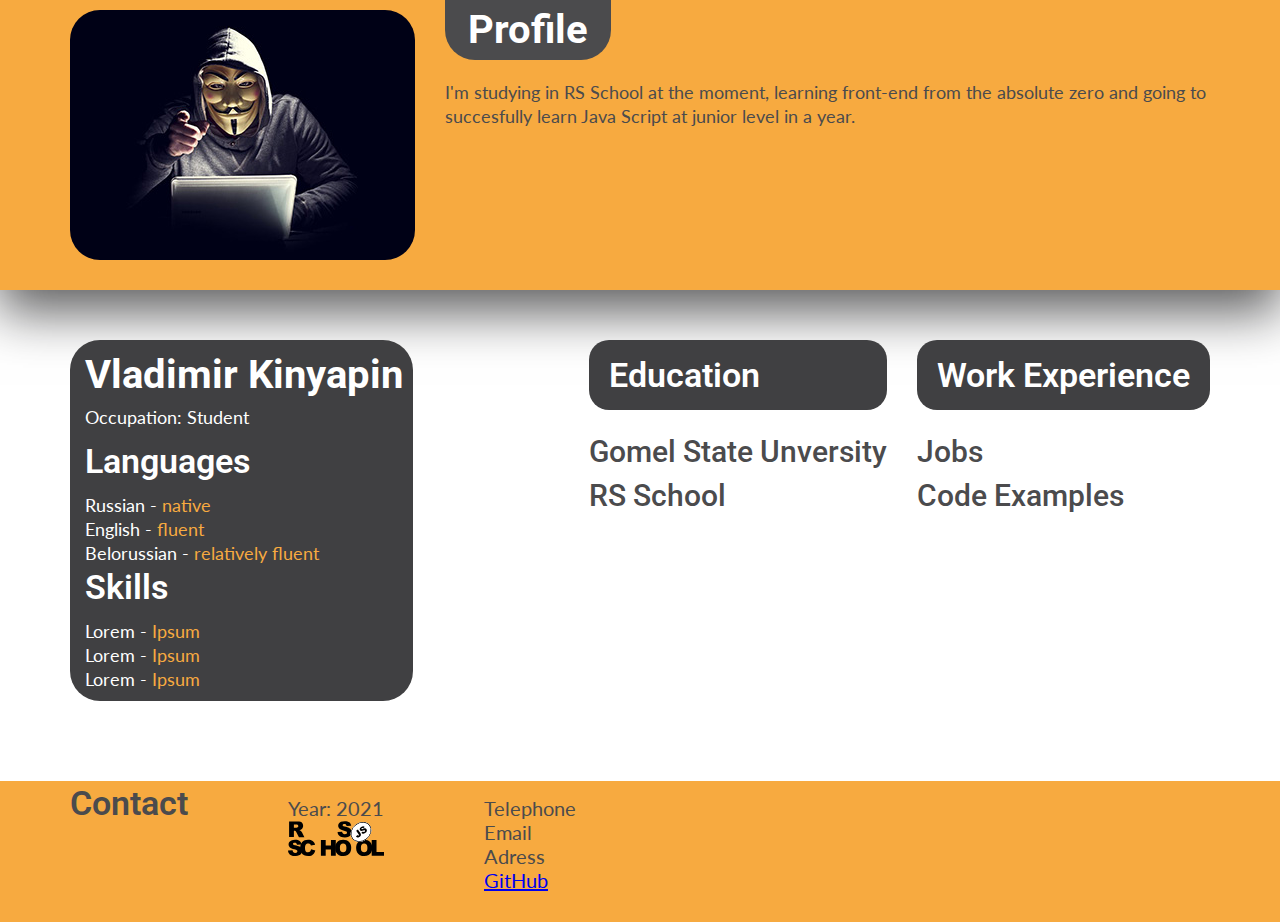
==== index.html @ 42232deb "init: start HTML, CSS & Git Basics" ====
<!DOCTYPE html>
<html lang="en">
  <head>
    <meta charset="UTF-8" />
    <meta name="viewport" content="width=device-width, initial-scale=1.0" />
    <meta http-equiv="X-UA-Compatible" content="ie=edge" />
    <title>Document</title>
    <link rel="stylesheet" href="css/reset.css" />
    <link rel="stylesheet" href="css/style.css" />
    <link rel="preconnect" href="https://fonts.googleapis.com" />
    <link
      href="https://fonts.googleapis.com/css2?family=Lato:wght@400;700&family=Open+Sans:wght@700&family=Roboto:wght@900;400&display=swap"
      rel="stylesheet"
    />
  </head>
  <body>
    <header class="header">
      <div class="container">
        <div class="header-inner">
          <div class="header-photo">
            <img src="images/anon.jpg" alt="anon" />
          </div>
          <div class="header-text">
            <div class="header-text__title">
              <h2>Profile</h2>
            </div>
            <div class="header-text__main">
              I'm studying in RS School at the moment, learning front-end from
              the absolute zero and going to succesfully learn Java Script at
              junior level in a year.
            </div>
          </div>
        </div>
      </div>
    </header>
    <main class="main">
      <div class="container">
        <div class="main__all">
          <aside class="aside">
            <article>
              <div class="name"><h2>Vladimir Kinyapin</h2></div>
              <div class="occupation">
                <p>Occupation: Student</p>
              </div>
            </article>
            <article>
              <div class="lang">
                <div class="lang__title"><h3>Languages</h3></div>
                <div class="lang__list">
                  <ul>
                    <li>Russian - <span>native</span></li>
                    <li>English - <span>fluent</span></li>
                    <li>Belorussian - <span> relatively fluent</span></li>
                  </ul>
                </div>
                <div class="lang__title"><h3>Skills</h3></div>
                <div class="lang__list">
                  <ul>
                    <li>Lorem - <span> Ipsum </span></li>
                    <li>Lorem - <span> Ipsum </span></li>
                    <li>Lorem - <span> Ipsum </span></li>
                  </ul>
                </div>
              </div>
            </article>
          </aside>
          <div class="main-info">
            <article>
              <div class="edu">
                <div class="edu_title"><h3>Education</h3></div>
                <div class="edu__list">
                  <h4>Gomel State Unversity</h4>
                  <h4>RS School</h4>
                </div>
              </div>
            </article>
            <article>
              <div class="work-exp">
                <div class="work-exp__title"><h3>Work Experience</h3></div>
                <div class="work-exp__list">
                  <h4>Jobs</h4>
                  <h4>Code Examples</h4>
                </div>
              </div>
            </article>
          </div>
        </div>
      </div>
    </main>
    <footer class="footer">
      <div class="container">
        <div class="contact">
          <div class="contact-title">
            <h3>Contact</h3>
          </div>
          <div class="cv-requiriments">
            <p>Year: 2021</p>
            <a href="https://rs.school/js/"> <img src="images/rs_school_js.svg" alt="RS School" /></a>
          </div>
          <div class="contact-title__list">
            <nav>
              <ul>
                <li><p>Telephone</p></li>
                <li><p>Email</p></li>
                <li><p>Adress</p></li>
                <li><a href="https://github.com/Run4gate"><p>GitHub</p></a></li>
              </ul>
            </nav>
          </div>
        </div>
      </div>
    </footer>
  </body>
</html>
---- css/style.css ----
html {
  box-sizing: border-box;
  list-style: none;
}
*,
*::after,
*::before {
  box-sizing: inherit;
  list-style: inherit;
}
body {
  font-weight: 400;
  font-size: 18px;
  font-family: "Lato", sans-serif;
  line-height: 24px;
  color: #4b4b4d;
}
h1 {
  font-weight: 900;
  font-size: 40px;
  line-height: 40px;
  font-family: "Roboto", sans-serif;
}
h2 {
  font-size: 40px;
  line-height: 40px;
  font-weight: 700;
  font-family: "Roboto", sans-serif;
}
h3 {
  font-size: 34px;
  font-weight: 600;
  font-family: "Roboto", sans-serif;
  padding-top: 10px;
  padding-bottom: 10px;
}
h4 {
  font-size: 30px;
  font-weight: 500;
  font-family: "Roboto", sans-serif;
  padding-top: 10px;
  padding-bottom: 10px;
}
.header {
  background-color: #f7aa40;
  box-shadow: 0px 21px 49px 1px rgba(11, 11, 12, 0.664);
  margin-bottom: 50px;
}
.container {
  max-width: 1170px;
  margin: 0 auto;
  padding-bottom: 30px;
  padding-left: 15px;
  padding-right: 15px;
}
.header-inner {
  display: flex;
}
.header-photo {
  overflow: hidden;
  width: 375px;
  height: 250px;
  border-radius: 30px;
  margin-right: 30px;
  margin-top: 10px;
}
.header-text {
  margin-top: 80px;
  max-width: 765px;
}
.header-text__title {
  overflow: hidden;
  height: 700px;
  width: 166px;
  background-color: #4b4b4d;
  padding-top: 10px;
  padding-bottom: 10px;
  position: absolute;
  color: #fff;
  display: flex;
  align-items: flex-end;
  justify-content: center;
  top: -640px;
  border-radius: 30px;
}

.main__all {
  display: flex;
  justify-content: space-between;
}
.aside {
  max-width: 400px;
  overflow: hidden;
  justify-content: left;
  background-color: #404042;
  color: #fff;
  padding: 15px 10px 10px 15px;
  border-radius: 30px;
}
.name {
  text-align: center;
  margin-bottom: 10px;
}
.occupation {
  margin-bottom: 10px;
}

.lang__title {
  padding-bottom: 10px;
}
.lang__list p + p {
  padding-top: 5px;
}
.lang__list span {
  color: #f7aa40;
}
.main-info {
  max-width: 700px;
  display: flex;
}
.edu {
  max-width: 350px;
  margin-right: 30px;
}
.edu_title {
  background-color: #404042;
  color: #fff;
  line-height: 50px;
  margin-bottom: 20px;
  padding-left: 20px;
  border-radius: 20px;
}
.work-exp {
  max-width: 350px;
}
.work-exp__title {
  background-color: #404042;
  color: #fff;
  line-height: 50px;
  margin-bottom: 20px;
  padding-left: 20px;
  border-radius: 20px;
  padding-right: 20px;
}
.footer {
  margin-top: 50px;
  background-color: #f7aa40;
  font-size: 20px;
}
.contact {
  display: flex;
}
.cv-requiriments {
  padding-left: 100px;
  padding-top: 15px;
}
.contact-title__list {
  padding-left: 100px;
  padding-top: 15px;
}
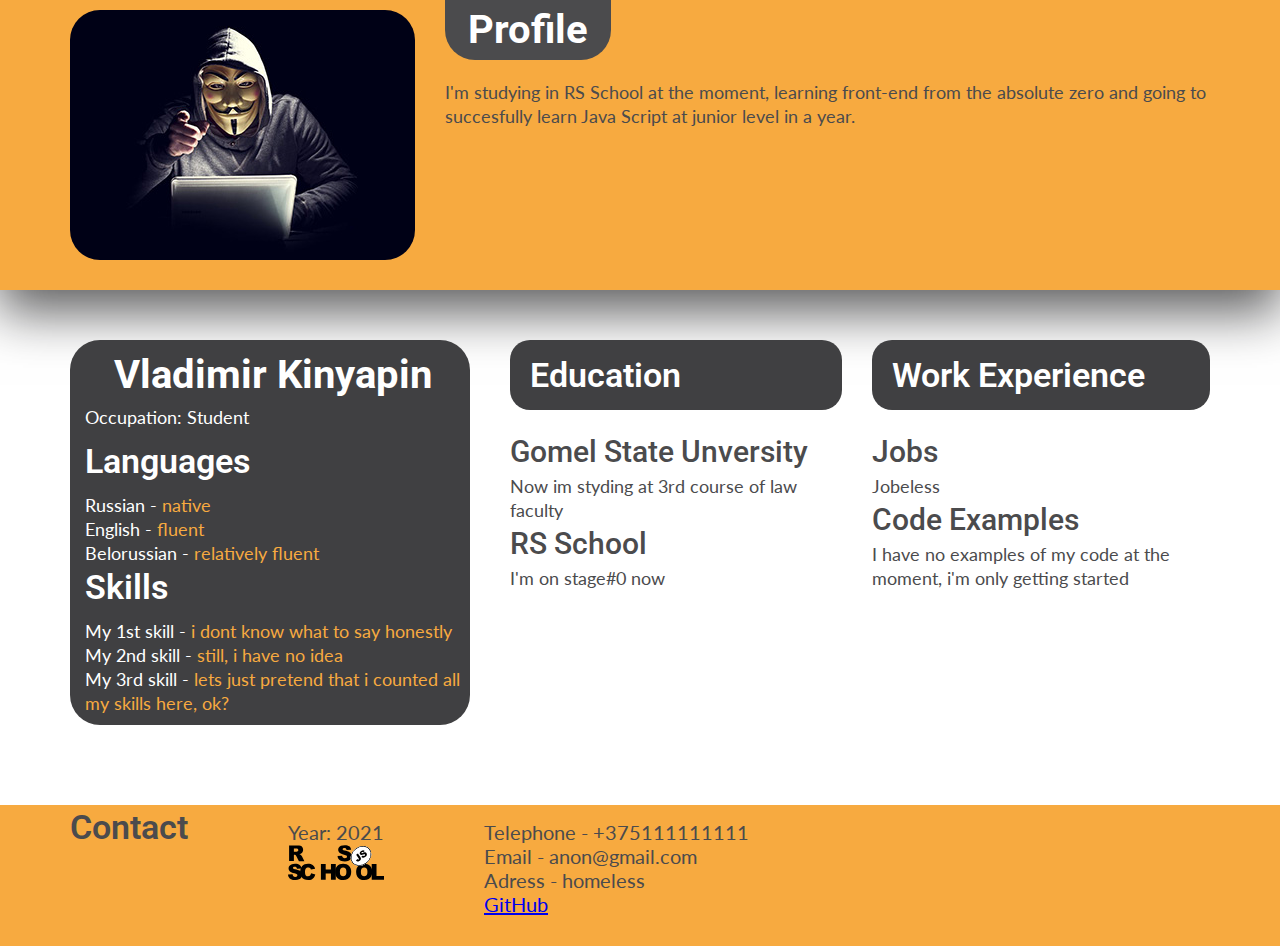
==== commit 1af48347: "docs: update description of my work" ====
--- a/index.html
+++ b/index.html
@@ -56,9 +56,9 @@
                 <div class="lang__title"><h3>Skills</h3></div>
                 <div class="lang__list">
                   <ul>
-                    <li>Lorem - <span> Ipsum </span></li>
-                    <li>Lorem - <span> Ipsum </span></li>
-                    <li>Lorem - <span> Ipsum </span></li>
+                    <li>My 1st skill - <span> i dont know what to say honestly </span></li>
+                    <li>My 2nd skill - <span> still, i have no idea </span></li>
+                    <li>My 3rd skill - <span> lets just pretend that i counted all my skills here, ok? </span></li>
                   </ul>
                 </div>
               </div>
@@ -70,7 +70,9 @@
                 <div class="edu_title"><h3>Education</h3></div>
                 <div class="edu__list">
                   <h4>Gomel State Unversity</h4>
+                  Now im styding at 3rd course of law faculty
                   <h4>RS School</h4>
+                  I'm on stage#0 now
                 </div>
               </div>
             </article>
@@ -79,7 +81,9 @@
                 <div class="work-exp__title"><h3>Work Experience</h3></div>
                 <div class="work-exp__list">
                   <h4>Jobs</h4>
+                  Jobeless
                   <h4>Code Examples</h4>
+                  I have no examples of my code at the moment, i'm only getting started
                 </div>
               </div>
             </article>
@@ -100,9 +104,9 @@
           <div class="contact-title__list">
             <nav>
               <ul>
-                <li><p>Telephone</p></li>
-                <li><p>Email</p></li>
-                <li><p>Adress</p></li>
+                <li><p>Telephone - +375111111111</p></li>
+                <li><p>Email - anon@gmail.com</p></li>
+                <li><p>Adress - homeless</p></li>
                 <li><a href="https://github.com/Run4gate"><p>GitHub</p></a></li>
               </ul>
             </nav>
